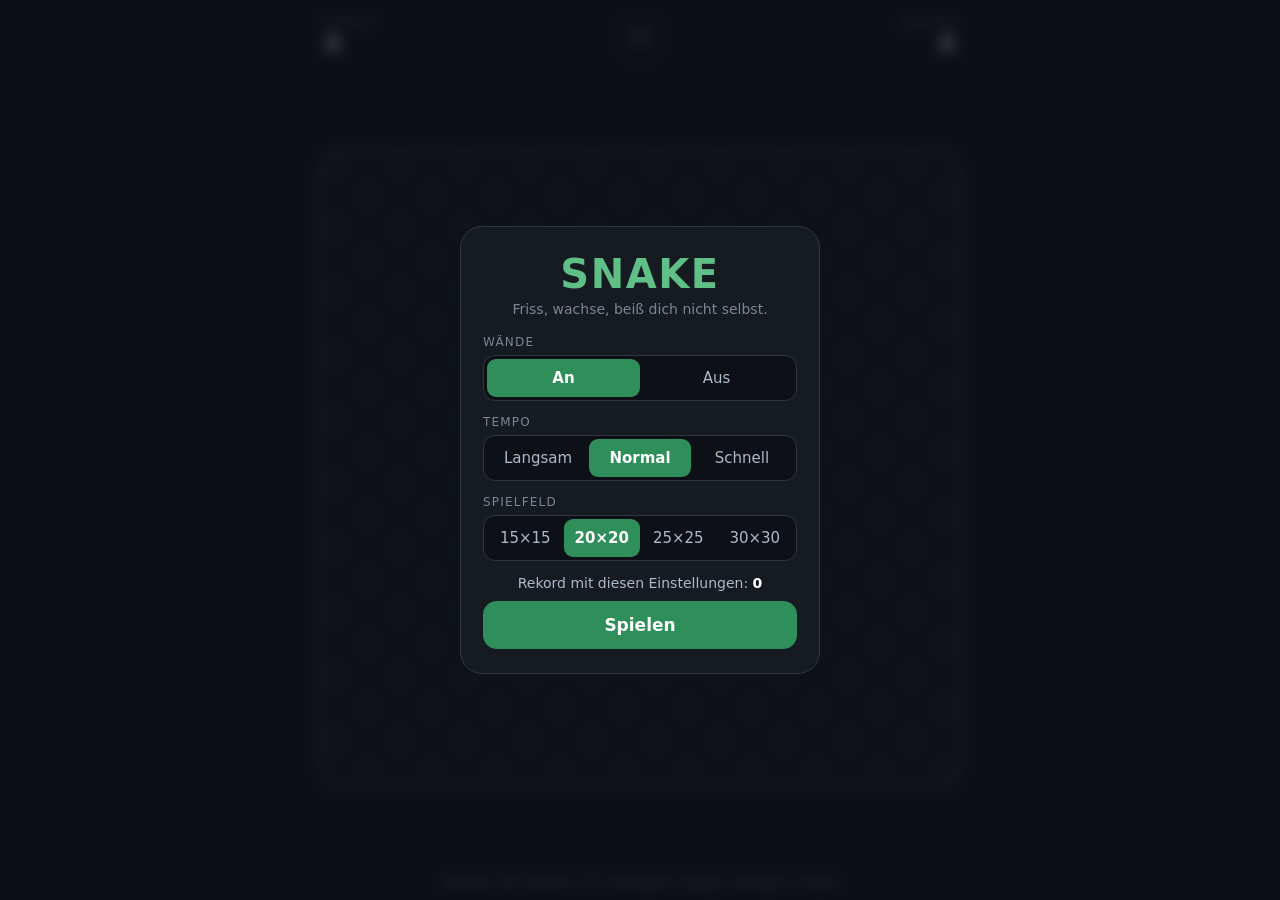
==== snake.html @ 4eec1d7d "Snake-Spiel hinzufügen (snake.html) Co-Authored-By: Claude Opus 5.5 <noreply@anthropic.com> Claude-S" ====
<!DOCTYPE html>
<html lang="de">
<head>
<meta charset="utf-8">
<meta name="viewport" content="width=device-width, initial-scale=1, maximum-scale=1, user-scalable=no, viewport-fit=cover">
<meta name="theme-color" content="#0d1117">
<meta name="color-scheme" content="dark">
<meta name="mobile-web-app-capable" content="yes">
<meta name="apple-mobile-web-app-capable" content="yes">
<meta name="robots" content="noindex">
<title>Snake</title>
<script>
/* Fehleranzeige so früh wie möglich – läuft auch, wenn das Hauptskript einen Syntaxfehler hat */
window.__snakeErrors = 0;
window.onerror = function (msg, src, line, col) {
  try {
    window.__snakeErrors++;
    var box = document.getElementById('errors');
    var text = 'Fehler: ' + msg + ' (Zeile ' + line + (col ? ', Spalte ' + col : '') + ')';
    if (box) {
      box.style.display = 'block';
      var p = document.createElement('div');
      p.appendChild(document.createTextNode(text));
      box.appendChild(p);
    } else {
      window.__pendingError = (window.__pendingError || '') + text + '\n';
    }
  } catch (e) {}
  return false;
};
</script>
<style>
  * { box-sizing: border-box; -webkit-tap-highlight-color: transparent; }
  html, body {
    margin: 0; padding: 0; height: 100%; width: 100%;
    background: #0d1117; color: #e6edf3;
    font-family: system-ui, -apple-system, "Segoe UI", Roboto, sans-serif;
    overflow: hidden; touch-action: none;
    overscroll-behavior: none;
    -webkit-user-select: none; user-select: none;
    -webkit-touch-callout: none;
  }
  #app {
    position: fixed; top: 0; left: 0; right: 0; bottom: 0;
    display: flex; flex-direction: column; align-items: center;
    padding: calc(env(safe-area-inset-top, 0px) + 10px) calc(env(safe-area-inset-right, 0px) + 10px)
             calc(env(safe-area-inset-bottom, 0px) + 10px) calc(env(safe-area-inset-left, 0px) + 10px);
  }
  #hud {
    width: 100%; max-width: 640px; display: flex; align-items: center;
    justify-content: space-between; padding: 4px 4px 10px; flex: 0 0 auto;
  }
  .stat { display: flex; flex-direction: column; min-width: 70px; }
  .stat .lbl { font-size: 11px; letter-spacing: .12em; text-transform: uppercase; color: #7d8590; }
  .stat .val { font-size: 26px; font-weight: 700; font-variant-numeric: tabular-nums; }
  .stat.right { text-align: right; }
  #pauseBtn {
    width: 46px; height: 46px; border-radius: 14px; border: 1px solid #30363d;
    background: #161b22; display: flex; align-items: center; justify-content: center;
    gap: 6px; cursor: pointer; padding: 0;
  }
  #pauseBtn span { display: block; width: 5px; height: 18px; border-radius: 2px; background: #e6edf3; }
  #pauseBtn:disabled { opacity: .35; }
  #stage { flex: 1 1 auto; width: 100%; display: flex; align-items: center; justify-content: center; position: relative; min-height: 0; }
  #board { display: block; border-radius: 16px; }
  #hint { flex: 0 0 auto; font-size: 12px; color: #7d8590; padding-top: 8px; text-align: center; }

  .overlay {
    position: fixed; top: 0; left: 0; right: 0; bottom: 0; display: none;
    align-items: center; justify-content: center;
    background: rgba(13,17,23,.78);
    -webkit-backdrop-filter: blur(6px); backdrop-filter: blur(6px);
    padding: 20px; z-index: 10;
  }
  .overlay.show { display: flex; }
  .card {
    width: 100%; max-width: 360px; background: #161b22; border: 1px solid #30363d;
    border-radius: 22px; padding: 24px 22px; text-align: center;
  }
  .card h1 { margin: 0 0 4px; font-size: 40px; letter-spacing: .04em; color: #5fbf86; }
  .card h2 { margin: 0 0 12px; font-size: 28px; }
  .sub { color: #7d8590; font-size: 14px; margin-bottom: 18px; }
  .group { margin: 14px 0; text-align: left; }
  .group .gl { font-size: 12px; letter-spacing: .1em; text-transform: uppercase; color: #7d8590; margin-bottom: 6px; }
  .seg { display: flex; background: #0d1117; border: 1px solid #30363d; border-radius: 12px; padding: 3px; }
  .seg button {
    flex: 1 1 0; border: 0; background: transparent; color: #adbac7;
    font: inherit; font-size: 15px; padding: 10px 4px; border-radius: 9px; cursor: pointer;
    touch-action: manipulation;
  }
  .seg button.on { background: #2f8f5b; color: #fff; font-weight: 600; }
  .btn {
    display: block; width: 100%; border: 0; border-radius: 14px; padding: 14px;
    font: inherit; font-size: 17px; font-weight: 700; cursor: pointer; margin-top: 10px;
    background: #2f8f5b; color: #fff;
    touch-action: manipulation;
  }
  .btn.ghost { background: #21262d; color: #e6edf3; font-weight: 600; }
  .best { margin-top: 14px; font-size: 14px; color: #adbac7; }
  .best b { color: #fff; }
  .big { font-size: 56px; font-weight: 800; line-height: 1; margin: 6px 0; font-variant-numeric: tabular-nums; }
  .record { color: #5fbf86; font-weight: 700; margin-bottom: 6px; min-height: 20px; }

  #diag {
    position: fixed; left: 10px; right: 10px; top: calc(env(safe-area-inset-top, 0px) + 10px);
    background: #3d1d1d; border: 1px solid #f85149; color: #ffd8d3; border-radius: 12px;
    padding: 12px 14px; font-size: 14px; line-height: 1.4; z-index: 50;
  }
  #errors {
    display: none; position: fixed; left: 10px; right: 10px;
    bottom: calc(env(safe-area-inset-bottom, 0px) + 10px);
    background: #3d1d1d; border: 1px solid #f85149; color: #ffd8d3; border-radius: 12px;
    padding: 10px 12px; font: 12px/1.4 ui-monospace, monospace; z-index: 60;
    max-height: 40%; overflow: auto; white-space: pre-wrap; word-break: break-word;
  }
</style>
</head>
<body>
<div id="diag"><b>JavaScript läuft nicht.</b><br>Wenn du diesen Hinweis siehst, wurde das Skript nicht ausgeführt. Wahrscheinlich blockiert dein Browser JavaScript – erlaube es für diese Seite in den Browser-Einstellungen und lade neu.</div>
<noscript><div style="position:fixed;left:10px;right:10px;bottom:10px;background:#3d1d1d;border:1px solid #f85149;color:#ffd8d3;border-radius:12px;padding:12px;z-index:70">JavaScript ist in diesem Browser deaktiviert.</div></noscript>
<div id="errors"></div>

<div id="app">
  <div id="hud">
    <div class="stat"><span class="lbl">Punkte</span><span class="val" id="score">0</span></div>
    <button id="pauseBtn" type="button" aria-label="Pause" disabled><span></span><span></span></button>
    <div class="stat right"><span class="lbl">Rekord</span><span class="val" id="best">0</span></div>
  </div>
  <div id="stage"><canvas id="board"></canvas></div>
  <div id="hint">Wischen zum Steuern · PC: Pfeiltasten / WASD, Leertaste = Pause</div>
</div>

<div class="overlay show" id="menu">
  <div class="card">
    <h1>SNAKE</h1>
    <div class="sub">Friss, wachse, beiß dich nicht selbst.</div>
    <div class="group">
      <div class="gl">Wände</div>
      <div class="seg" id="wallSeg">
        <button type="button" data-v="on">An</button>
        <button type="button" data-v="off">Aus</button>
      </div>
    </div>
    <div class="group">
      <div class="gl">Tempo</div>
      <div class="seg" id="speedSeg">
        <button type="button" data-v="slow">Langsam</button>
        <button type="button" data-v="normal">Normal</button>
        <button type="button" data-v="fast">Schnell</button>
      </div>
    </div>
    <div class="group">
      <div class="gl">Spielfeld</div>
      <div class="seg" id="sizeSeg">
        <button type="button" data-v="15">15×15</button>
        <button type="button" data-v="20">20×20</button>
        <button type="button" data-v="25">25×25</button>
        <button type="button" data-v="30">30×30</button>
      </div>
    </div>
    <div class="best">Rekord mit diesen Einstellungen: <b id="menuBest">0</b></div>
    <button type="button" class="btn" id="startBtn">Spielen</button>
  </div>
</div>

<div class="overlay" id="pauseOv">
  <div class="card">
    <h2>Pause</h2>
    <button type="button" class="btn" id="resumeBtn">Weiter</button>
    <button type="button" class="btn ghost" id="pauseMenuBtn">Zum Menü</button>
  </div>
</div>

<div class="overlay" id="overOv">
  <div class="card">
    <h2>Game Over</h2>
    <div class="big" id="finalScore">0</div>
    <div class="record" id="recordMsg"></div>
    <div class="best">Rekord: <b id="overBest">0</b></div>
    <button type="button" class="btn" id="againBtn">Nochmal</button>
    <button type="button" class="btn ghost" id="overMenuBtn">Zum Menü</button>
  </div>
</div>

<script>
(function () {
  'use strict';

  /* ---------- Diagnose: Hinweis entfernen ---------- */
  var diag = document.getElementById('diag');
  if (diag) diag.parentNode.removeChild(diag);
  if (window.__pendingError) {
    var eb = document.getElementById('errors');
    eb.style.display = 'block';
    eb.appendChild(document.createTextNode(window.__pendingError));
  }

  /* ---------- Konstanten ---------- */
  var N = 20;
  var SIZES = { '15': 15, '20': 20, '25': 25, '30': 30 };
  var SPEEDS = { slow: 165, normal: 115, fast: 78 };
  var GRACE_MS = 190; // Kulanz: so lange wartet die Schlange vor einem Aufprall auf eine Lenkung
  var COLORS = {
    body: '#5fbf86', outline: '#3d8a5d', head: '#6fcf95',
    dead: '#d9605a', deadOutline: '#a8433e',
    food: '#e0625f', eye: '#ffffff', pupil: '#0d1117'
  };

  /* ---------- Speicher (abgesichert) ---------- */
  var store = (function () {
    var ok = false, mem = {};
    try {
      var k = '__snake_test__';
      window.localStorage.setItem(k, '1');
      window.localStorage.removeItem(k);
      ok = true;
    } catch (e) { ok = false; }
    return {
      get: function (key) {
        try { if (ok) return window.localStorage.getItem(key); } catch (e) {}
        return mem.hasOwnProperty(key) ? mem[key] : null;
      },
      set: function (key, val) {
        mem[key] = String(val);
        try { if (ok) window.localStorage.setItem(key, String(val)); } catch (e) {}
      }
    };
  })();

  /* ---------- Elemente ---------- */
  function $(id) { return document.getElementById(id); }
  var canvas = $('board'), ctx = canvas.getContext('2d');
  var stage = $('stage');
  var scoreEl = $('score'), bestEl = $('best'), pauseBtn = $('pauseBtn');
  var menuOv = $('menu'), pauseOv = $('pauseOv'), overOv = $('overOv');

  /* ---------- Einstellungen ---------- */
  var settings = { walls: true, speed: 'normal', size: '20' };
  (function loadSettings() {
    var w = store.get('snake_walls'), s = store.get('snake_speed'), z = store.get('snake_size');
    if (w === 'off') settings.walls = false;
    if (s && SPEEDS.hasOwnProperty(s)) settings.speed = s;
    if (z && SIZES.hasOwnProperty(z)) settings.size = z;
    N = SIZES[settings.size];
  })();
  function hsKey() {
    var k = 'snake_hs_' + (settings.walls ? 'on' : 'off') + '_' + settings.speed;
    return settings.size === '20' ? k : k + '_' + settings.size; // 20×20 behält alte Rekorde
  }
  function getBest() { var v = parseInt(store.get(hsKey()), 10); return isNaN(v) ? 0 : v; }

  function markSeg(segId, value) {
    var btns = $(segId).getElementsByTagName('button');
    for (var i = 0; i < btns.length; i++) {
      if (btns[i].getAttribute('data-v') === value) btns[i].className = 'on';
      else btns[i].className = '';
    }
  }
  function refreshMenu() {
    markSeg('wallSeg', settings.walls ? 'on' : 'off');
    markSeg('speedSeg', settings.speed);
    markSeg('sizeSeg', settings.size);
    $('menuBest').textContent = getBest();
    bestEl.textContent = getBest();
  }
  function bindSeg(segId, onPick) {
    var btns = $(segId).getElementsByTagName('button');
    for (var i = 0; i < btns.length; i++) {
      (function (b) {
        b.addEventListener('click', function () { onPick(b.getAttribute('data-v')); refreshMenu(); });
      })(btns[i]);
    }
  }
  bindSeg('wallSeg', function (v) { settings.walls = (v === 'on'); store.set('snake_walls', v); });
  bindSeg('speedSeg', function (v) { settings.speed = v; store.set('snake_speed', v); });
  bindSeg('sizeSeg', function (v) { settings.size = v; store.set('snake_size', v); N = SIZES[v]; setPreview(); });

  /* ---------- Spielzustand ---------- */
  var state = 'menu'; // menu | playing | paused | dying | over
  var snake = [], prevSnake = [], dir = { x: 1, y: 0 }, queue = [];
  var food = null, score = 0, stepMs = 115, acc = 0, deathAt = 0, stalled = false;
  var effects = [];
  var clock = 0;

  function copyList(list) {
    var out = [];
    for (var i = 0; i < list.length; i++) out.push({ x: list[i].x, y: list[i].y });
    return out;
  }

  function placeFood() {
    var free = [], occ = {};
    for (var i = 0; i < snake.length; i++) occ[snake[i].x + ',' + snake[i].y] = true;
    for (var y = 0; y < N; y++) for (var x = 0; x < N; x++) if (!occ[x + ',' + y]) free.push({ x: x, y: y });
    food = free.length ? free[Math.floor(Math.random() * free.length)] : null;
    if (food) food.born = clock;
  }

  function setPreview() {
    var cy = Math.floor(N / 2), cx = Math.floor(N / 2) - 2;
    snake = [{ x: cx, y: cy }, { x: cx - 1, y: cy }, { x: cx - 2, y: cy }];
    prevSnake = copyList(snake);
    dir = { x: 1, y: 0 };
    food = { x: Math.min(N - 2, cx + 4), y: cy, born: -1000 };
  }

  function newGame() {
    N = SIZES[settings.size];
    stalled = false;
    var cy = Math.floor(N / 2), cx = Math.floor(N / 2) - 2;
    snake = [{ x: cx, y: cy }, { x: cx - 1, y: cy }, { x: cx - 2, y: cy }];
    prevSnake = copyList(snake);
    dir = { x: 1, y: 0 };
    queue = [];
    score = 0;
    effects = [];
    stepMs = SPEEDS[settings.speed];
    acc = 0;
    scoreEl.textContent = '0';
    bestEl.textContent = getBest();
    placeFood();
    hideAll();
    state = 'playing';
    pauseBtn.disabled = false;
  }

  function die() {
    prevSnake = copyList(snake);
    state = 'dying';
    deathAt = clock;
    pauseBtn.disabled = true;
    if (navigator.vibrate) { try { navigator.vibrate(120); } catch (e) {} }
  }

  function showGameOver() {
    state = 'over';
    var best = getBest(), rec = false;
    if (score > best) { store.set(hsKey(), score); best = score; rec = score > 0; }
    $('finalScore').textContent = score;
    $('overBest').textContent = best;
    $('recordMsg').textContent = rec ? 'Neuer Rekord!' : '';
    bestEl.textContent = best;
    overOv.className = 'overlay show';
  }

  function blocked(nx, ny) {
    if (settings.walls && (nx < 0 || ny < 0 || nx >= N || ny >= N)) return true;
    if (!settings.walls) { nx = (nx + N) % N; ny = (ny + N) % N; }
    var eats = food && nx === food.x && ny === food.y;
    var checkLen = eats ? snake.length : snake.length - 1; // Schwanz rückt weiter, falls nicht gefressen
    for (var i = 0; i < checkLen; i++) {
      if (snake[i].x === nx && snake[i].y === ny) return true;
    }
    return false;
  }

  function step() {
    if (queue.length) dir = queue.shift();
    var h = snake[0];
    var nx = h.x + dir.x, ny = h.y + dir.y;
    if (blocked(nx, ny)) {
      if (!stalled) {
        // Kulanz: kurz anhalten und auf eine rettende Lenkung warten
        stalled = true;
        prevSnake = copyList(snake);
        acc -= Math.max(0, GRACE_MS - stepMs);
        return;
      }
      stalled = false;
      die();
      return;
    }
    stalled = false;
    if (!settings.walls) { nx = (nx + N) % N; ny = (ny + N) % N; }
    var eats = food && nx === food.x && ny === food.y;
    prevSnake = copyList(snake);
    snake.unshift({ x: nx, y: ny });
    if (eats) {
      prevSnake.push({ x: prevSnake[prevSnake.length - 1].x, y: prevSnake[prevSnake.length - 1].y });
      score++;
      scoreEl.textContent = score;
      if (score > getBest()) bestEl.textContent = score;
      placeFood();
      if (!food) { die(); }
    } else {
      snake.pop();
    }
  }

  /* ---------- Pause ---------- */
  function hideAll() {
    menuOv.className = 'overlay'; pauseOv.className = 'overlay'; overOv.className = 'overlay';
  }
  function pause() {
    if (state !== 'playing') return;
    state = 'paused';
    pauseOv.className = 'overlay show';
  }
  function resume() {
    if (state !== 'paused') return;
    hideAll();
    state = 'playing';
    lastTs = 0;
  }
  function toMenu() {
    hideAll();
    state = 'menu';
    pauseBtn.disabled = true;
    refreshMenu();
    menuOv.className = 'overlay show';
  }

  pauseBtn.addEventListener('click', function () { if (state === 'playing') pause(); else if (state === 'paused') resume(); });
  $('startBtn').addEventListener('click', newGame);
  $('resumeBtn').addEventListener('click', resume);
  $('pauseMenuBtn').addEventListener('click', toMenu);
  $('againBtn').addEventListener('click', newGame);
  $('overMenuBtn').addEventListener('click', toMenu);

  document.addEventListener('visibilitychange', function () { if (document.hidden) pause(); });
  window.addEventListener('blur', pause);
  window.addEventListener('pagehide', pause);

  /* ---------- Eingabe ---------- */
  function pushDir(x, y) {
    if (state === 'paused') resume();
    if (state !== 'playing') return;
    var last = queue.length ? queue[queue.length - 1] : dir;
    if (last.x === x && last.y === y) return;
    if (last.x === -x && last.y === -y) return;
    if (queue.length < 3) queue.push({ x: x, y: y });
  }

  document.addEventListener('keydown', function (e) {
    var k = e.key || '', c = e.keyCode;
    var handled = true;
    if (k === 'ArrowUp' || k === 'Up' || k === 'w' || k === 'W' || c === 38 || c === 87) pushDir(0, -1);
    else if (k === 'ArrowDown' || k === 'Down' || k === 's' || k === 'S' || c === 40 || c === 83) pushDir(0, 1);
    else if (k === 'ArrowLeft' || k === 'Left' || k === 'a' || k === 'A' || c === 37 || c === 65) pushDir(-1, 0);
    else if (k === 'ArrowRight' || k === 'Right' || k === 'd' || k === 'D' || c === 39 || c === 68) pushDir(1, 0);
    else if (k === ' ' || k === 'Spacebar' || k === 'p' || k === 'P' || k === 'Escape' || c === 32 || c === 80 || c === 27) {
      if (state === 'playing') pause(); else if (state === 'paused') resume(); else handled = false;
    } else if (k === 'Enter' || c === 13) {
      if (state === 'menu' || state === 'over') newGame(); else handled = false;
    } else handled = false;
    if (handled && e.preventDefault) e.preventDefault();
  });

  var passiveFalse = false;
  try {
    var opts = Object.defineProperty({}, 'passive', { get: function () { passiveFalse = { passive: false }; return true; } });
    window.addEventListener('testpassive', null, opts);
    window.removeEventListener('testpassive', null, opts);
  } catch (e) {}

  var tStart = null, SWIPE = 22;
  function onTouchStart(e) {
    if (!e.touches || !e.touches.length) return;
    tStart = { x: e.touches[0].clientX, y: e.touches[0].clientY };
  }
  function onTouchMove(e) {
    var tgt = e.target;
    var inOverlay = tgt && tgt.closest ? tgt.closest('.overlay.show') : null;
    if (!inOverlay || state === 'playing') { if (e.cancelable) e.preventDefault(); }
    if (!tStart || !e.touches || !e.touches.length || inOverlay) return;
    var dx = e.touches[0].clientX - tStart.x, dy = e.touches[0].clientY - tStart.y;
    var ax = Math.abs(dx), ay = Math.abs(dy);
    if (Math.max(ax, ay) < SWIPE) return;
    if (ax > ay) pushDir(dx > 0 ? 1 : -1, 0); else pushDir(0, dy > 0 ? 1 : -1);
    tStart = { x: e.touches[0].clientX, y: e.touches[0].clientY }; // erlaubt mehrere Richtungswechsel in einem Wisch
  }
  function onTouchEnd() { tStart = null; }
  document.addEventListener('touchstart', onTouchStart, passiveFalse || false);
  document.addEventListener('touchmove', onTouchMove, passiveFalse || false);
  document.addEventListener('touchend', onTouchEnd, false);
  document.addEventListener('touchcancel', onTouchEnd, false);
  document.addEventListener('gesturestart', function (e) { if (e.preventDefault) e.preventDefault(); });
  document.addEventListener('dblclick', function (e) { if (e.preventDefault) e.preventDefault(); });

  /* ---------- Größe / Schärfe ---------- */
  var bg = document.createElement('canvas'), bgctx = bg.getContext('2d');
  var cssSize = 0, dpr = 1;

  function roundRect(c, x, y, w, h, r) {
    c.beginPath();
    c.moveTo(x + r, y);
    c.lineTo(x + w - r, y); c.quadraticCurveTo(x + w, y, x + w, y + r);
    c.lineTo(x + w, y + h - r); c.quadraticCurveTo(x + w, y + h, x + w - r, y + h);
    c.lineTo(x + r, y + h); c.quadraticCurveTo(x, y + h, x, y + h - r);
    c.lineTo(x, y + r); c.quadraticCurveTo(x, y, x + r, y);
    c.closePath();
  }

  function resize() {
    var w = stage.clientWidth, h = stage.clientHeight;
    var size = Math.floor(Math.min(w, h, 640));
    if (size < 100) size = Math.max(100, Math.floor(Math.min(window.innerWidth, window.innerHeight) - 20));
    dpr = window.devicePixelRatio || 1;
    if (dpr > 3) dpr = 3;
    cssSize = size;
    canvas.style.width = size + 'px';
    canvas.style.height = size + 'px';
    canvas.width = Math.round(size * dpr);
    canvas.height = Math.round(size * dpr);
    bg.width = canvas.width; bg.height = canvas.height;
    drawBackground();
  }

  function drawBackground() {
    var s = bg.width / N;
    bgctx.setTransform(s, 0, 0, s, 0, 0);
    bgctx.clearRect(0, 0, N, N);
    bgctx.fillStyle = '#121820';
    roundRect(bgctx, 0, 0, N, N, 0.8);
    bgctx.fill();
    bgctx.fillStyle = 'rgba(255,255,255,0.025)';
    for (var y = 0; y < N; y++) for (var x = 0; x < N; x++) {
      if ((x + y) % 2 === 0) { roundRect(bgctx, x + 0.06, y + 0.06, 0.88, 0.88, 0.18); bgctx.fill(); }
    }
    bgctx.fillStyle = 'rgba(255,255,255,0.06)';
    for (y = 0; y < N; y++) for (x = 0; x < N; x++) {
      bgctx.beginPath(); bgctx.arc(x + 0.5, y + 0.5, 0.035, 0, Math.PI * 2); bgctx.fill();
    }
    if (settings.walls) {
      bgctx.strokeStyle = '#4a3133';
      bgctx.lineWidth = 0.08;
      roundRect(bgctx, 0.04, 0.04, N - 0.08, N - 0.08, 0.76);
      bgctx.stroke();
    } else {
      bgctx.strokeStyle = '#2a3a31';
      bgctx.lineWidth = 0.06;
      if (bgctx.setLineDash) bgctx.setLineDash([0.3, 0.3]);
      roundRect(bgctx, 0.04, 0.04, N - 0.08, N - 0.08, 0.76);
      bgctx.stroke();
      if (bgctx.setLineDash) bgctx.setLineDash([]);
    }
  }
  var lastBgKey = null;

  window.addEventListener('resize', resize);
  window.addEventListener('orientationchange', function () { setTimeout(resize, 200); });

  /* ---------- Zeichnen ---------- */
  function wrapDelta(d) {
    if (d > N / 2) return d - N;
    if (d < -N / 2) return d + N;
    return d;
  }

  function lerpCell(a, b, t) {
    var dx = b.x - a.x, dy = b.y - a.y;
    if (!settings.walls) { dx = wrapDelta(dx); dy = wrapDelta(dy); }
    return { x: a.x + dx * t + 0.5, y: a.y + dy * t + 0.5 };
  }

  /* Pfad: gleitender Kopf -> echte Feldmitten (saubere rechte Winkel) -> gleitendes Schwanzende */
  function snakePoints(t) {
    var raw = [], n = snake.length, i;
    raw.push(lerpCell(prevSnake[0] || snake[0], snake[0], t));
    for (i = 1; i < n; i++) raw.push({ x: snake[i].x + 0.5, y: snake[i].y + 0.5 });
    raw.push(lerpCell(prevSnake[n - 1] || snake[n - 1], snake[n - 1], t));
    if (settings.walls) return raw;
    // Kette ohne Sprünge am Rand: jeder Punkt relativ zum Vorgänger
    var pts = [raw[0]];
    for (i = 1; i < raw.length; i++) {
      var p = pts[i - 1];
      pts.push({ x: p.x + wrapDelta(raw[i].x - p.x), y: p.y + wrapDelta(raw[i].y - p.y) });
    }
    return pts;
  }

  function strokePath(pts, ox, oy) {
    ctx.beginPath();
    ctx.moveTo(pts[0].x + ox, pts[0].y + oy);
    for (var i = 1; i < pts.length; i++) ctx.lineTo(pts[i].x + ox, pts[i].y + oy);
    if (pts.length === 1) ctx.lineTo(pts[0].x + ox + 0.001, pts[0].y + oy);
  }

  function drawSnakeAt(pts, ox, oy, dead) {
    ctx.lineCap = 'round'; ctx.lineJoin = 'round';
    strokePath(pts, ox, oy);
    ctx.strokeStyle = dead ? COLORS.deadOutline : COLORS.outline; ctx.lineWidth = 0.78; ctx.stroke();
    strokePath(pts, ox, oy);
    ctx.strokeStyle = dead ? COLORS.dead : COLORS.body; ctx.lineWidth = 0.62; ctx.stroke();

    // Kopf – Blickrichtung aus den letzten beiden Feldern
    var hx = pts[0].x + ox, hy = pts[0].y + oy;
    var vx = dir.x, vy = dir.y;
    if (snake.length > 1) {
      var ddx = snake[0].x - snake[1].x, ddy = snake[0].y - snake[1].y;
      if (!settings.walls) { ddx = wrapDelta(ddx); ddy = wrapDelta(ddy); }
      if (ddx || ddy) { vx = ddx; vy = ddy; }
    }
    ctx.fillStyle = dead ? COLORS.deadOutline : COLORS.outline;
    ctx.beginPath(); ctx.arc(hx, hy, 0.43, 0, Math.PI * 2); ctx.fill();
    ctx.fillStyle = dead ? COLORS.dead : COLORS.head;
    ctx.beginPath(); ctx.arc(hx, hy, 0.35, 0, Math.PI * 2); ctx.fill();
    var qx = -vy, qy = vx;
    for (var s = -1; s <= 1; s += 2) {
      var ex = hx + vx * 0.12 + qx * 0.2 * s, ey = hy + vy * 0.12 + qy * 0.2 * s;
      ctx.fillStyle = COLORS.eye;
      ctx.beginPath(); ctx.arc(ex, ey, 0.115, 0, Math.PI * 2); ctx.fill();
      ctx.fillStyle = COLORS.pupil;
      if (dead) {
        ctx.strokeStyle = COLORS.pupil; ctx.lineWidth = 0.04;
        ctx.beginPath(); ctx.moveTo(ex - 0.06, ey - 0.06); ctx.lineTo(ex + 0.06, ey + 0.06);
        ctx.moveTo(ex + 0.06, ey - 0.06); ctx.lineTo(ex - 0.06, ey + 0.06); ctx.stroke();
      } else {
        ctx.beginPath(); ctx.arc(ex + vx * 0.04, ey + vy * 0.04, 0.06, 0, Math.PI * 2); ctx.fill();
      }
    }
  }

  function drawFood() {
    if (!food) return;
    var age = Math.min(1, (clock - food.born) / 250);
    var r = 0.33 * (0.4 + 0.6 * age);
    var x = food.x + 0.5, y = food.y + 0.5;
    ctx.fillStyle = COLORS.food;
    ctx.beginPath(); ctx.arc(x, y, r, 0, Math.PI * 2); ctx.fill();
  }

  function drawEffects() {
    for (var i = effects.length - 1; i >= 0; i--) {
      var e = effects[i], k = (clock - e.t) / 380;
      if (k >= 1) { effects.splice(i, 1); continue; }
      ctx.strokeStyle = 'rgba(63,224,143,' + (0.6 * (1 - k)) + ')';
      ctx.lineWidth = 0.08;
      ctx.beginPath(); ctx.arc(e.x + 0.5, e.y + 0.5, 0.4 + k * 0.9, 0, Math.PI * 2); ctx.stroke();
    }
  }

  function render(t) {
    var bgKey = settings.walls + '_' + N + '_' + canvas.width;
    if (lastBgKey !== bgKey) { lastBgKey = bgKey; drawBackground(); }
    var s = canvas.width / N;
    ctx.setTransform(1, 0, 0, 1, 0, 0);
    ctx.clearRect(0, 0, canvas.width, canvas.height);
    var shake = 0;
    if (state === 'dying') shake = Math.max(0, 1 - (clock - deathAt) / 350) * 0.18;
    var sx = shake ? (Math.random() - 0.5) * shake * s : 0, sy = shake ? (Math.random() - 0.5) * shake * s : 0;
    ctx.setTransform(1, 0, 0, 1, sx, sy);
    ctx.drawImage(bg, 0, 0);
    ctx.setTransform(s, 0, 0, s, sx, sy);

    ctx.save();
    roundRect(ctx, 0, 0, N, N, 0.8);
    ctx.clip();
    drawFood();
    if (snake.length) {
      var pts = snakePoints(t);
      var dead = state === 'dying' || state === 'over';
      if (settings.walls) {
        drawSnakeAt(pts, 0, 0, dead);
      } else {
        var minX = 1e9, maxX = -1e9, minY = 1e9, maxY = -1e9;
        for (var i = 0; i < pts.length; i++) {
          if (pts[i].x < minX) minX = pts[i].x; if (pts[i].x > maxX) maxX = pts[i].x;
          if (pts[i].y < minY) minY = pts[i].y; if (pts[i].y > maxY) maxY = pts[i].y;
        }
        for (var oy = -N; oy <= N; oy += N) for (var ox = -N; ox <= N; ox += N) {
          if (maxX + ox < -1 || minX + ox > N + 1 || maxY + oy < -1 || minY + oy > N + 1) continue;
          drawSnakeAt(pts, ox, oy, dead);
        }
      }
    }
    ctx.restore();
  }

  /* ---------- Spielschleife ---------- */
  var raf = window.requestAnimationFrame || window.webkitRequestAnimationFrame ||
    function (cb) { return setTimeout(function () { cb(Date.now()); }, 16); };
  var lastTs = 0;

  function frame(ts) {
    try {
      if (!ts) ts = Date.now();
      var dt = lastTs ? ts - lastTs : 16;
      lastTs = ts;
      if (dt > 200) dt = 200;
      if (dt < 0) dt = 0;
      clock += dt;

      if (state === 'playing') {
        acc += dt;
        while (acc >= stepMs && state === 'playing') { acc -= stepMs; step(); }
      }
      if (state === 'dying' && clock - deathAt > 750) showGameOver();

      var t = state === 'playing' || state === 'paused' ? Math.max(0, Math.min(1, acc / stepMs)) : 1;
      render(t);
    } catch (err) {
      window.onerror(err && err.message ? err.message : String(err), '', err && err.lineNumber ? err.lineNumber : '?');
    }
    raf(frame);
  }

  /* ---------- Start ---------- */
  refreshMenu();
  resize();
  // Vorschau-Schlange im Hintergrund des Menüs
  setPreview();
  raf(frame);
})();
</script>
</body>
</html>
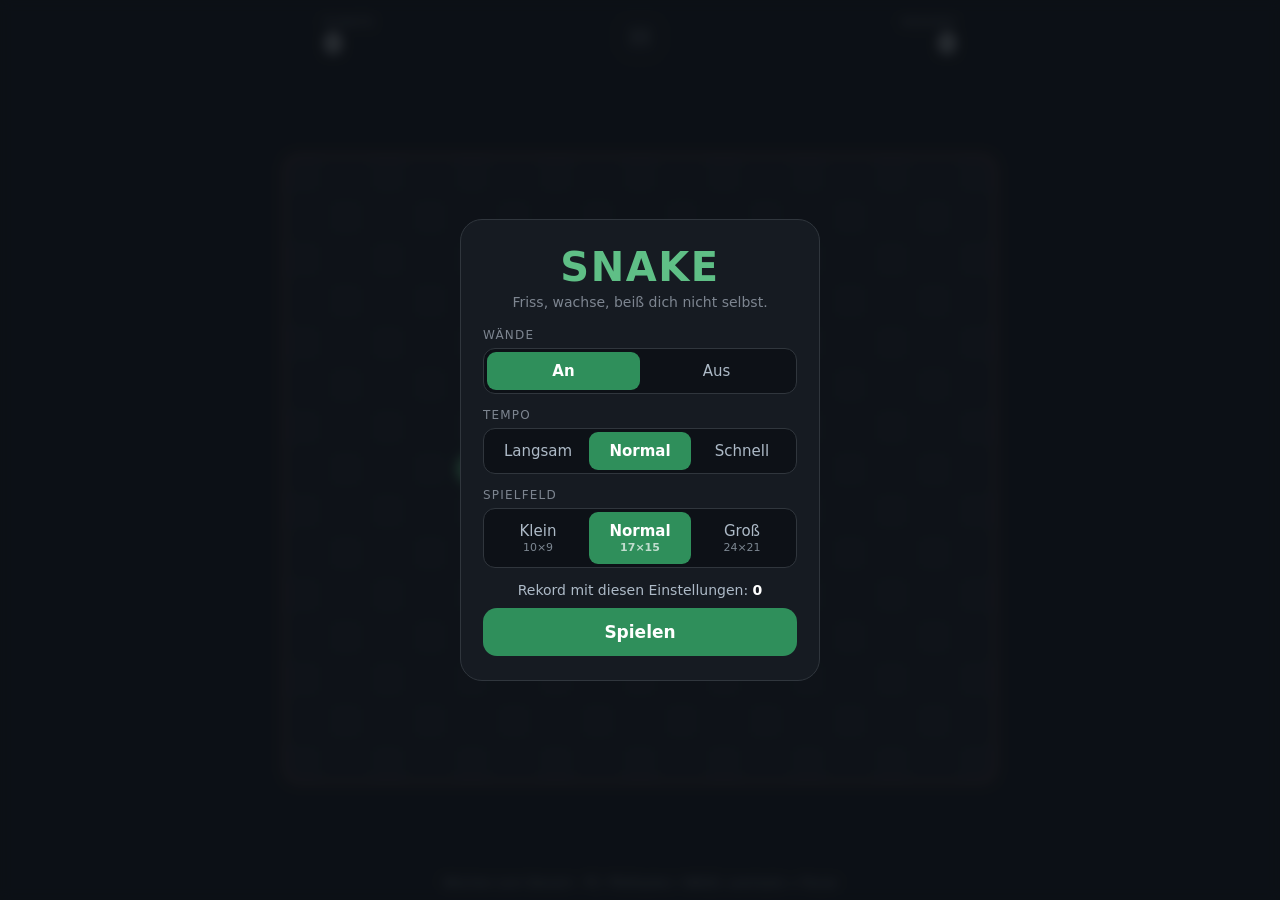
==== commit 5a1b7c10: "Snake: Spielfeldgrößen wie bei Google Snake (10×9, 17×15, 24×21) Co-Authored-By: Claude Opus 5.5 <no" ====
--- a/snake.html
+++ b/snake.html
@@ -88,6 +88,7 @@
     font: inherit; font-size: 15px; padding: 10px 4px; border-radius: 9px; cursor: pointer;
     touch-action: manipulation;
   }
+  .seg button small { display: block; font-size: 11px; opacity: .7; margin-top: 1px; }
   .seg button.on { background: #2f8f5b; color: #fff; font-weight: 600; }
   .btn {
     display: block; width: 100%; border: 0; border-radius: 14px; padding: 14px;
@@ -152,10 +153,9 @@
     <div class="group">
       <div class="gl">Spielfeld</div>
       <div class="seg" id="sizeSeg">
-        <button type="button" data-v="15">15×15</button>
-        <button type="button" data-v="20">20×20</button>
-        <button type="button" data-v="25">25×25</button>
-        <button type="button" data-v="30">30×30</button>
+        <button type="button" data-v="small">Klein<small>10×9</small></button>
+        <button type="button" data-v="normal">Normal<small>17×15</small></button>
+        <button type="button" data-v="large">Groß<small>24×21</small></button>
       </div>
     </div>
     <div class="best">Rekord mit diesen Einstellungen: <b id="menuBest">0</b></div>
@@ -196,8 +196,9 @@
   }
 
   /* ---------- Konstanten ---------- */
-  var N = 20;
-  var SIZES = { '15': 15, '20': 20, '25': 25, '30': 30 };
+  var W = 17, H = 15;
+  // Spielfeldgrößen wie bei Google Snake
+  var SIZES = { small: { w: 10, h: 9 }, normal: { w: 17, h: 15 }, large: { w: 24, h: 21 } };
   var SPEEDS = { slow: 165, normal: 115, fast: 78 };
   var GRACE_MS = 190; // Kulanz: so lange wartet die Schlange vor einem Aufprall auf eine Lenkung
   var COLORS = {
@@ -235,17 +236,16 @@
   var menuOv = $('menu'), pauseOv = $('pauseOv'), overOv = $('overOv');
 
   /* ---------- Einstellungen ---------- */
-  var settings = { walls: true, speed: 'normal', size: '20' };
+  var settings = { walls: true, speed: 'normal', size: 'normal' };
   (function loadSettings() {
     var w = store.get('snake_walls'), s = store.get('snake_speed'), z = store.get('snake_size');
     if (w === 'off') settings.walls = false;
     if (s && SPEEDS.hasOwnProperty(s)) settings.speed = s;
     if (z && SIZES.hasOwnProperty(z)) settings.size = z;
-    N = SIZES[settings.size];
   })();
   function hsKey() {
     var k = 'snake_hs_' + (settings.walls ? 'on' : 'off') + '_' + settings.speed;
-    return settings.size === '20' ? k : k + '_' + settings.size; // 20×20 behält alte Rekorde
+    return k + '_' + settings.size;
   }
   function getBest() { var v = parseInt(store.get(hsKey()), 10); return isNaN(v) ? 0 : v; }
 
@@ -273,7 +273,7 @@
   }
   bindSeg('wallSeg', function (v) { settings.walls = (v === 'on'); store.set('snake_walls', v); });
   bindSeg('speedSeg', function (v) { settings.speed = v; store.set('snake_speed', v); });
-  bindSeg('sizeSeg', function (v) { settings.size = v; store.set('snake_size', v); N = SIZES[v]; setPreview(); });
+  bindSeg('sizeSeg', function (v) { settings.size = v; store.set('snake_size', v); resize(); });
 
   /* ---------- Spielzustand ---------- */
   var state = 'menu'; // menu | playing | paused | dying | over
@@ -291,23 +291,31 @@
   function placeFood() {
     var free = [], occ = {};
     for (var i = 0; i < snake.length; i++) occ[snake[i].x + ',' + snake[i].y] = true;
-    for (var y = 0; y < N; y++) for (var x = 0; x < N; x++) if (!occ[x + ',' + y]) free.push({ x: x, y: y });
+    for (var y = 0; y < H; y++) for (var x = 0; x < W; x++) if (!occ[x + ',' + y]) free.push({ x: x, y: y });
     food = free.length ? free[Math.floor(Math.random() * free.length)] : null;
     if (food) food.born = clock;
   }
 
+  // Lange Seite des Felds folgt der langen Seite des Bildschirms (Hochformat: Feld gedreht)
+  function applySize() {
+    var z = SIZES[settings.size];
+    var portrait = stage.clientHeight > stage.clientWidth;
+    if (portrait) { W = z.h; H = z.w; } else { W = z.w; H = z.h; }
+  }
+
   function setPreview() {
-    var cy = Math.floor(N / 2), cx = Math.floor(N / 2) - 2;
+    var cy = Math.floor(H / 2), cx = Math.max(2, Math.floor(W / 2) - 2);
     snake = [{ x: cx, y: cy }, { x: cx - 1, y: cy }, { x: cx - 2, y: cy }];
     prevSnake = copyList(snake);
     dir = { x: 1, y: 0 };
-    food = { x: Math.min(N - 2, cx + 4), y: cy, born: -1000 };
+    food = { x: Math.min(W - 1, cx + 3), y: cy, born: -1000 };
   }
 
   function newGame() {
-    N = SIZES[settings.size];
+    applySize();
+    resize();
     stalled = false;
-    var cy = Math.floor(N / 2), cx = Math.floor(N / 2) - 2;
+    var cy = Math.floor(H / 2), cx = Math.max(2, Math.floor(W / 2) - 2);
     snake = [{ x: cx, y: cy }, { x: cx - 1, y: cy }, { x: cx - 2, y: cy }];
     prevSnake = copyList(snake);
     dir = { x: 1, y: 0 };
@@ -344,8 +352,8 @@
   }
 
   function blocked(nx, ny) {
-    if (settings.walls && (nx < 0 || ny < 0 || nx >= N || ny >= N)) return true;
-    if (!settings.walls) { nx = (nx + N) % N; ny = (ny + N) % N; }
+    if (settings.walls && (nx < 0 || ny < 0 || nx >= W || ny >= H)) return true;
+    if (!settings.walls) { nx = (nx + W) % W; ny = (ny + H) % H; }
     var eats = food && nx === food.x && ny === food.y;
     var checkLen = eats ? snake.length : snake.length - 1; // Schwanz rückt weiter, falls nicht gefressen
     for (var i = 0; i < checkLen; i++) {
@@ -371,7 +379,7 @@
       return;
     }
     stalled = false;
-    if (!settings.walls) { nx = (nx + N) % N; ny = (ny + N) % N; }
+    if (!settings.walls) { nx = (nx + W) % W; ny = (ny + H) % H; }
     var eats = food && nx === food.x && ny === food.y;
     prevSnake = copyList(snake);
     snake.unshift({ x: nx, y: ny });
@@ -479,7 +487,7 @@
 
   /* ---------- Größe / Schärfe ---------- */
   var bg = document.createElement('canvas'), bgctx = bg.getContext('2d');
-  var cssSize = 0, dpr = 1;
+  var dpr = 1;
 
   function roundRect(c, x, y, w, h, r) {
     c.beginPath();
@@ -493,44 +501,45 @@
 
   function resize() {
     var w = stage.clientWidth, h = stage.clientHeight;
-    var size = Math.floor(Math.min(w, h, 640));
-    if (size < 100) size = Math.max(100, Math.floor(Math.min(window.innerWidth, window.innerHeight) - 20));
+    if (w < 100 || h < 100) { w = window.innerWidth - 20; h = window.innerHeight - 140; }
+    if (state === 'menu') { applySize(); setPreview(); }
+    var cell = Math.min(w / W, h / H, 720 / Math.max(W, H));
     dpr = window.devicePixelRatio || 1;
     if (dpr > 3) dpr = 3;
-    cssSize = size;
-    canvas.style.width = size + 'px';
-    canvas.style.height = size + 'px';
-    canvas.width = Math.round(size * dpr);
-    canvas.height = Math.round(size * dpr);
+    var px = Math.max(4, Math.floor(cell * dpr)); // ganze Gerätepixel pro Feld = scharfe Kanten
+    canvas.width = px * W;
+    canvas.height = px * H;
+    canvas.style.width = (canvas.width / dpr) + 'px';
+    canvas.style.height = (canvas.height / dpr) + 'px';
     bg.width = canvas.width; bg.height = canvas.height;
     drawBackground();
   }
 
   function drawBackground() {
-    var s = bg.width / N;
+    var s = bg.width / W;
     bgctx.setTransform(s, 0, 0, s, 0, 0);
-    bgctx.clearRect(0, 0, N, N);
+    bgctx.clearRect(0, 0, W, H);
     bgctx.fillStyle = '#121820';
-    roundRect(bgctx, 0, 0, N, N, 0.8);
+    roundRect(bgctx, 0, 0, W, H, 0.45);
     bgctx.fill();
     bgctx.fillStyle = 'rgba(255,255,255,0.025)';
-    for (var y = 0; y < N; y++) for (var x = 0; x < N; x++) {
+    for (var y = 0; y < H; y++) for (var x = 0; x < W; x++) {
       if ((x + y) % 2 === 0) { roundRect(bgctx, x + 0.06, y + 0.06, 0.88, 0.88, 0.18); bgctx.fill(); }
     }
     bgctx.fillStyle = 'rgba(255,255,255,0.06)';
-    for (y = 0; y < N; y++) for (x = 0; x < N; x++) {
+    for (y = 0; y < H; y++) for (x = 0; x < W; x++) {
       bgctx.beginPath(); bgctx.arc(x + 0.5, y + 0.5, 0.035, 0, Math.PI * 2); bgctx.fill();
     }
     if (settings.walls) {
       bgctx.strokeStyle = '#4a3133';
       bgctx.lineWidth = 0.08;
-      roundRect(bgctx, 0.04, 0.04, N - 0.08, N - 0.08, 0.76);
+      roundRect(bgctx, 0.04, 0.04, W - 0.08, H - 0.08, 0.41);
       bgctx.stroke();
     } else {
       bgctx.strokeStyle = '#2a3a31';
       bgctx.lineWidth = 0.06;
       if (bgctx.setLineDash) bgctx.setLineDash([0.3, 0.3]);
-      roundRect(bgctx, 0.04, 0.04, N - 0.08, N - 0.08, 0.76);
+      roundRect(bgctx, 0.04, 0.04, W - 0.08, H - 0.08, 0.41);
       bgctx.stroke();
       if (bgctx.setLineDash) bgctx.setLineDash([]);
     }
@@ -541,15 +550,15 @@
   window.addEventListener('orientationchange', function () { setTimeout(resize, 200); });
 
   /* ---------- Zeichnen ---------- */
-  function wrapDelta(d) {
-    if (d > N / 2) return d - N;
-    if (d < -N / 2) return d + N;
+  function wrapDelta(d, n) {
+    if (d > n / 2) return d - n;
+    if (d < -n / 2) return d + n;
     return d;
   }
 
   function lerpCell(a, b, t) {
     var dx = b.x - a.x, dy = b.y - a.y;
-    if (!settings.walls) { dx = wrapDelta(dx); dy = wrapDelta(dy); }
+    if (!settings.walls) { dx = wrapDelta(dx, W); dy = wrapDelta(dy, H); }
     return { x: a.x + dx * t + 0.5, y: a.y + dy * t + 0.5 };
   }
 
@@ -564,7 +573,7 @@
     var pts = [raw[0]];
     for (i = 1; i < raw.length; i++) {
       var p = pts[i - 1];
-      pts.push({ x: p.x + wrapDelta(raw[i].x - p.x), y: p.y + wrapDelta(raw[i].y - p.y) });
+      pts.push({ x: p.x + wrapDelta(raw[i].x - p.x, W), y: p.y + wrapDelta(raw[i].y - p.y, H) });
     }
     return pts;
   }
@@ -588,7 +597,7 @@
     var vx = dir.x, vy = dir.y;
     if (snake.length > 1) {
       var ddx = snake[0].x - snake[1].x, ddy = snake[0].y - snake[1].y;
-      if (!settings.walls) { ddx = wrapDelta(ddx); ddy = wrapDelta(ddy); }
+      if (!settings.walls) { ddx = wrapDelta(ddx, W); ddy = wrapDelta(ddy, H); }
       if (ddx || ddy) { vx = ddx; vy = ddy; }
     }
     ctx.fillStyle = dead ? COLORS.deadOutline : COLORS.outline;
@@ -631,9 +640,9 @@
   }
 
   function render(t) {
-    var bgKey = settings.walls + '_' + N + '_' + canvas.width;
+    var bgKey = settings.walls + '_' + W + 'x' + H + '_' + canvas.width;
     if (lastBgKey !== bgKey) { lastBgKey = bgKey; drawBackground(); }
-    var s = canvas.width / N;
+    var s = canvas.width / W;
     ctx.setTransform(1, 0, 0, 1, 0, 0);
     ctx.clearRect(0, 0, canvas.width, canvas.height);
     var shake = 0;
@@ -644,7 +653,7 @@
     ctx.setTransform(s, 0, 0, s, sx, sy);
 
     ctx.save();
-    roundRect(ctx, 0, 0, N, N, 0.8);
+    roundRect(ctx, 0, 0, W, H, 0.45);
     ctx.clip();
     drawFood();
     if (snake.length) {
@@ -658,8 +667,8 @@
           if (pts[i].x < minX) minX = pts[i].x; if (pts[i].x > maxX) maxX = pts[i].x;
           if (pts[i].y < minY) minY = pts[i].y; if (pts[i].y > maxY) maxY = pts[i].y;
         }
-        for (var oy = -N; oy <= N; oy += N) for (var ox = -N; ox <= N; ox += N) {
-          if (maxX + ox < -1 || minX + ox > N + 1 || maxY + oy < -1 || minY + oy > N + 1) continue;
+        for (var oy = -H; oy <= H; oy += H) for (var ox = -W; ox <= W; ox += W) {
+          if (maxX + ox < -1 || minX + ox > W + 1 || maxY + oy < -1 || minY + oy > H + 1) continue;
           drawSnakeAt(pts, ox, oy, dead);
         }
       }
